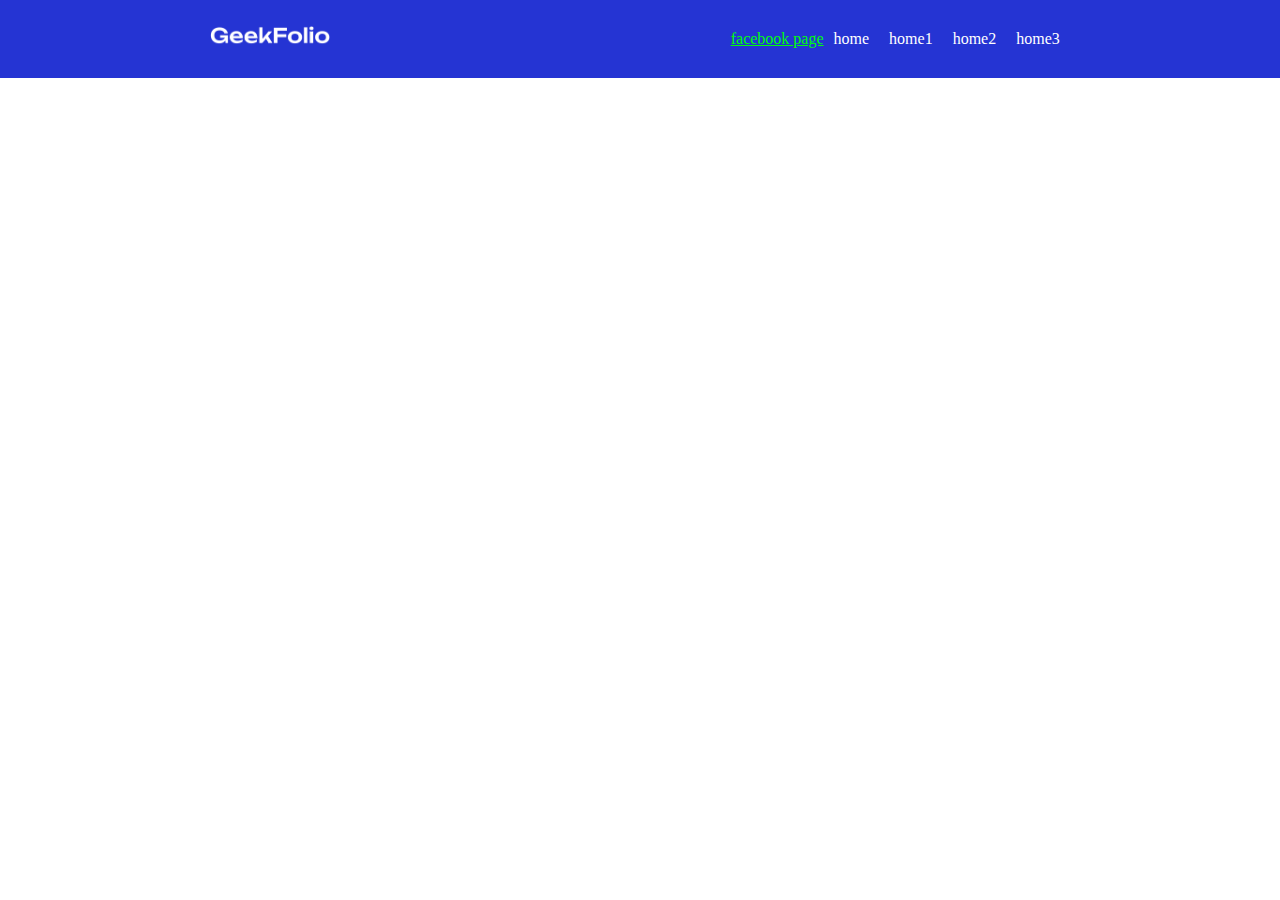
==== index.html @ 2ca70d9e "my fast websid" ====
<!DOCTYPE html>
<html lang="en">
<head>
    <meta charset="UTF-8">
    <meta name="viewport" content="width=device-width, initial-scale=1.0">
    <title>fast projcet</title>
    <link rel="stylesheet" href="styel.css">
    <link rel="shortcut icon" href="logo/vecteezy_web-icon-vector-line-on-white-background-image-for-web_3731316.jpg" type="image/x-icon">
</head>
<body>
    <header>
        <nav>
            <div class="head1">
                <div class="logo" >
                    <img class="logo1" src="./logo/logo-light.png" alt=" not found , pleace  try again ">
                </div>
                <div class="text">
                    <li class="manu"><a class="mnu" href="https://www.facebook.com/">facebook page</a>home</li>
                    <li class="manu">home1</li>
                    <li class="manu">home2</li>
                    <li class="manu">home3</li>

                </div>
            </div>
        </nav>

    </header>
    <main>
        
    </main>
    <footer>

    </footer>
   

    
</body>
</html>
---- styel.css ----
*{
    margin: 0px;
    padding: 0px;
}
.head1{
    background-color: rgb(37, 52, 211);
    padding: 20px;
    list-style: none;
    display: flex;
    align-items: center;
    justify-content: space-around;
}
.logo1{
   width: 120px; 
}
.text{
   display: flex;
}
.manu{
    padding: 10px;
    padding-right: 10px;
    font-size: 10 px;
    color: white;
}
.manu:hover{
    color: rgb(255, 0, 157);
    
}
.mnu:hover{
    color: red;
}
.mnu{
    margin: 10px;
    color: rgb(0, 255, 13);
}
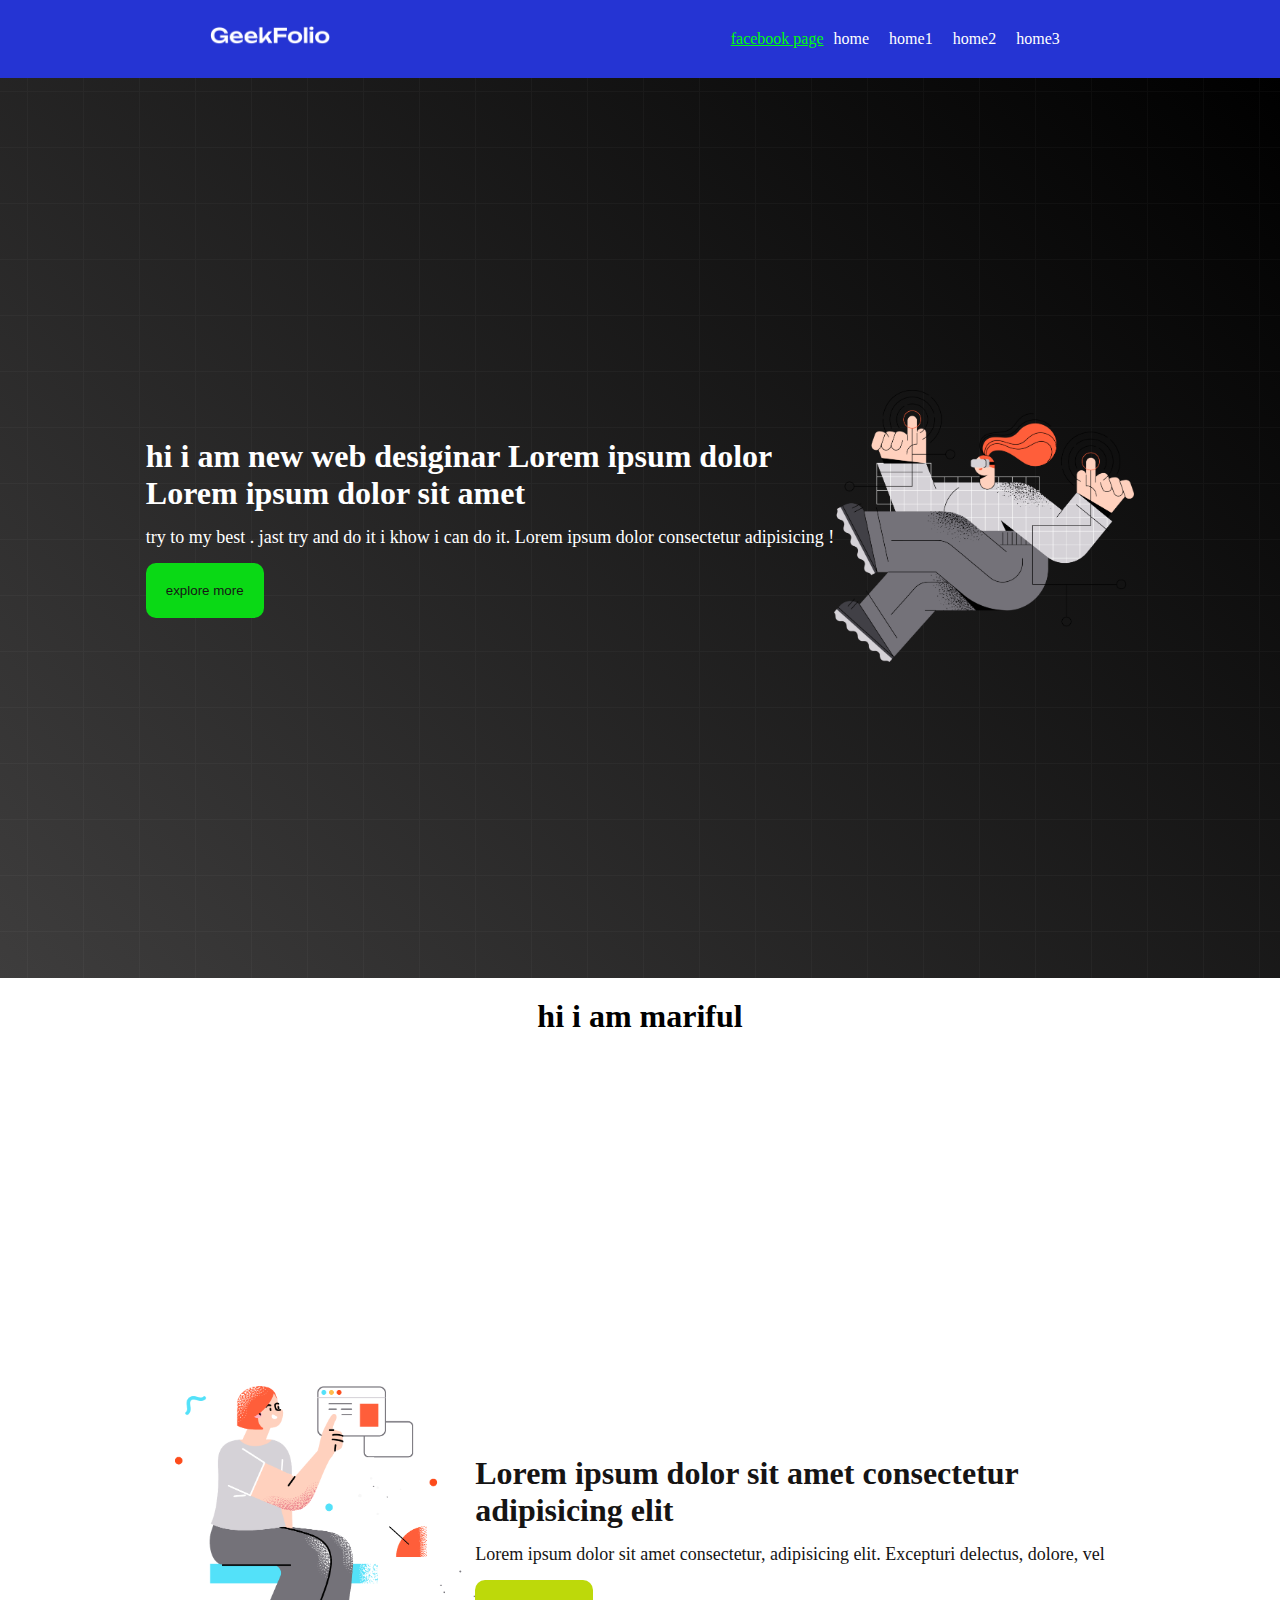
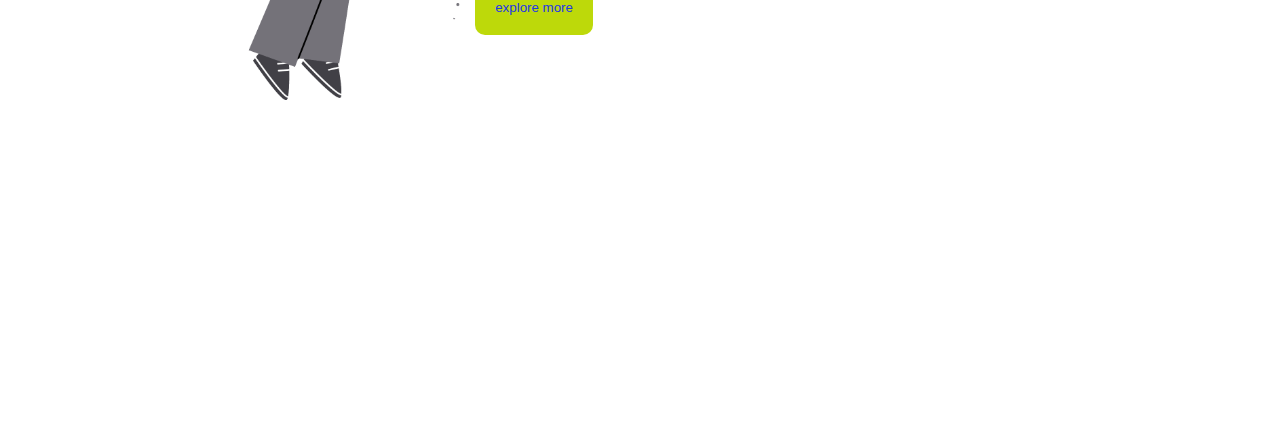
==== commit 2aaf76bc: "second blog add" ====
--- a/index.html
+++ b/index.html
@@ -23,10 +23,41 @@
                 </div>
             </div>
         </nav>
-
     </header>
     <main>
-        
+        <section>
+            <div class="banar0">
+                <div class="banartext">
+                    <h1 class="title">hi  i am new web desiginar Lorem ipsum dolor <br>Lorem ipsum dolor sit amet 
+                    </h1>
+                    <p class="ps">try to my best .  jast try and do it i khow i  can do it. Lorem ipsum dolor consectetur adipisicing !</p>
+                       <button class="btm"> 
+                       explore more</button>
+                </div>
+                <div class="banarpic">
+                    <img class="banarimg" src="./images/banner.png" alt="">
+                </div>
+            </div>
+
+        </section>
+        <section>
+            <h1  class="name">hi i am mariful</h1>
+            <div class="banar1">
+                <div class="banartext1">
+                    <h1 class="title">Lorem ipsum dolor sit amet consectetur <br> adipisicing elit</h1>
+                    <p class="ps">Lorem ipsum dolor sit amet consectetur, adipisicing elit. Excepturi delectus, dolore, vel
+                    </p>
+                    <button class="btm1"> 
+                        explore more</button>
+                </div>
+                <div class="banarpic">
+                    <img class="banarimg" src="./images/section.png" alt="">
+                </div>
+                
+            </div>
+        </section>
+
+
     </main>
     <footer>
 
--- a/styel.css
+++ b/styel.css
@@ -32,4 +32,66 @@
 .mnu{
     margin: 10px;
     color: rgb(0, 255, 13);
+}
+.banarimg{
+    width: 300px;
+}
+.banar0{
+    display: flex;
+    justify-content: center;
+    height: 100vh;
+    align-items: center;
+    background-image: url(./images/background.png),linear-gradient(45deg,#3e3d3d,#000);
+    color: white;
+}
+ 
+.titel{
+    font-size: 55px;
+    font-weight: bold;
+}
+.ps{
+    margin-top: 15px;
+    font-size: 18px;
+    margin-bottom: 15px;
+}
+.btm{
+    padding: 20px;
+    background-color: rgb(10, 217, 21);
+    color: rgb(22, 22, 20);
+    border: none;
+    border-radius: 10px;
+}
+.btm:hover{
+    color: red;
+}
+.banar1{
+    display: flex;
+    justify-content: center;
+    height: 100vh;
+    align-items: center;
+    color: rgb(22, 20, 20);
+    flex-direction: row-reverse;
+    padding: 40px;
+}
+.btm1{
+    padding: 20px;
+    background-color: rgb(189, 217, 10);
+    color: rgb(29, 55, 228);
+    border: none;
+    border-radius: 10px;
+}
+.btm1:hover{
+    color: red;
+}
+
+.ps{
+    margin-top: 15px;
+    font-size: 18px;
+    margin-bottom: 15px;
+}
+.name{
+    text-align: center;
+    padding: 20px;
+    font-weight: bold;
+    
 }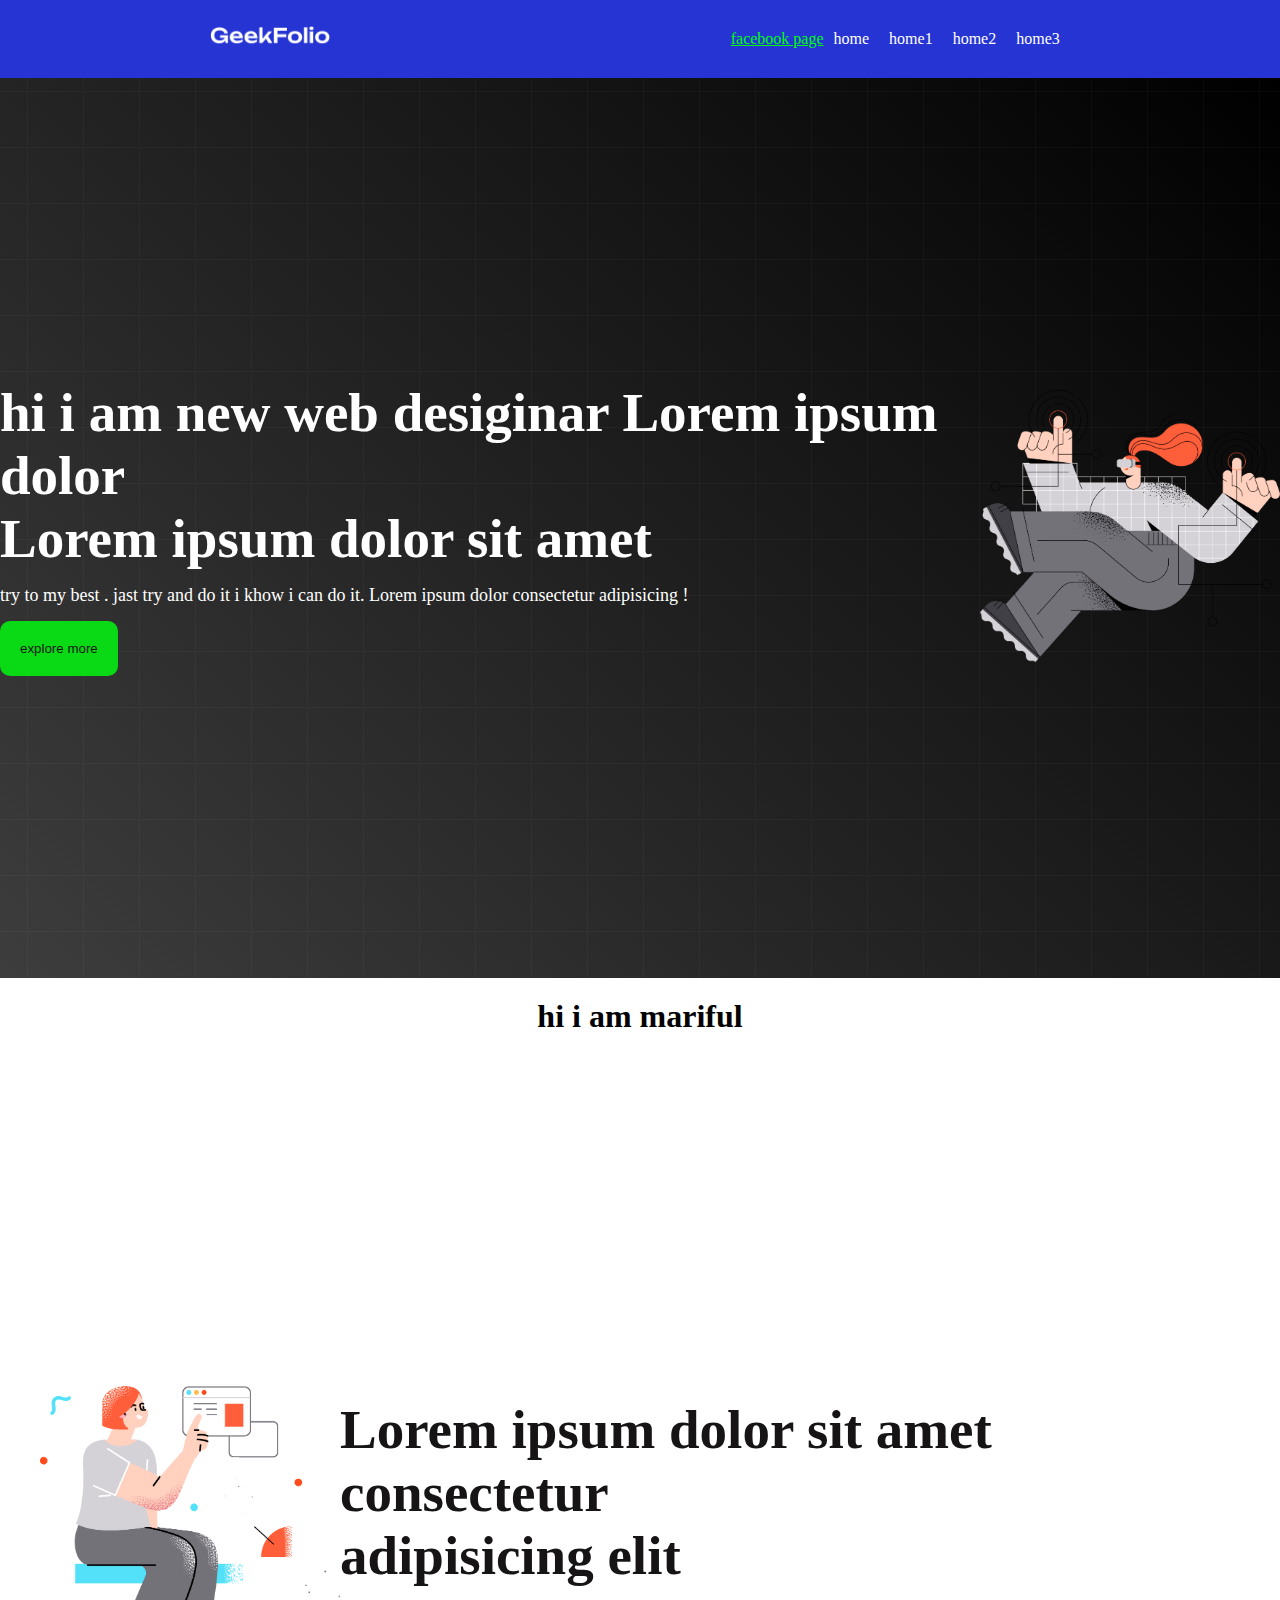
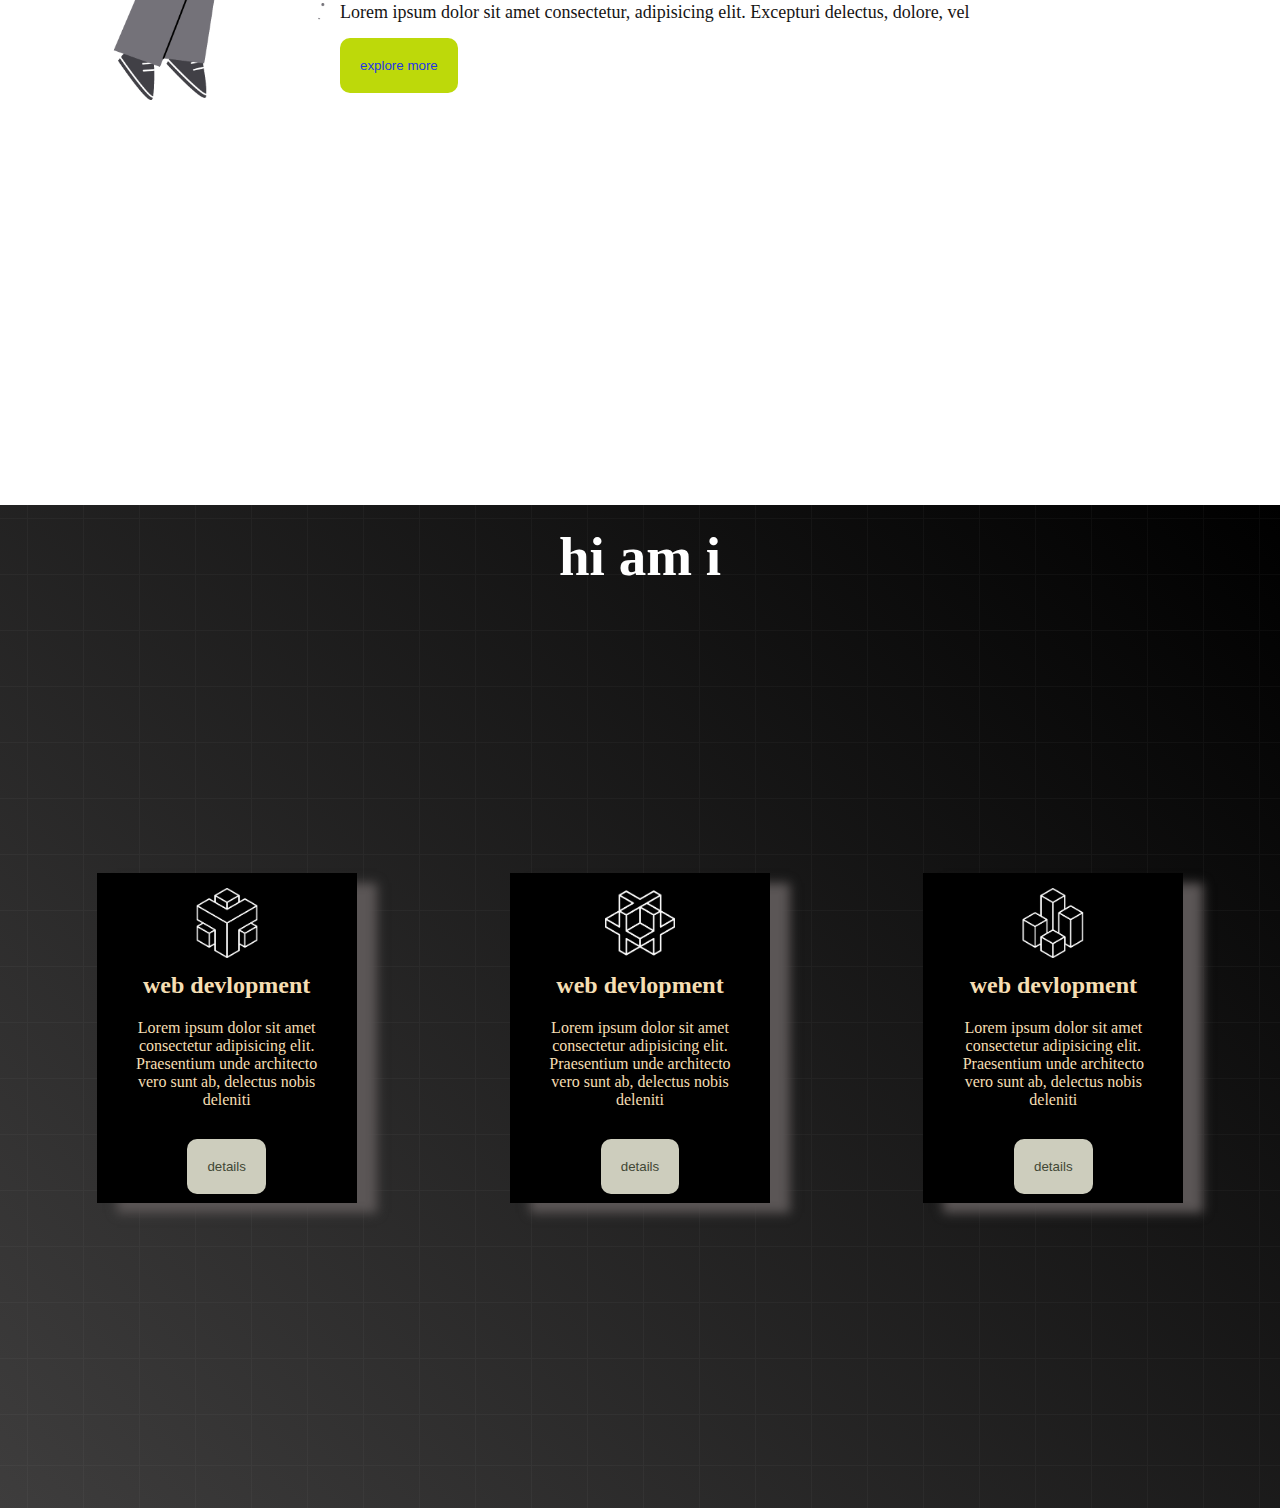
==== commit 500a9ddb: "thrd blog add" ====
--- a/index.html
+++ b/index.html
@@ -56,6 +56,34 @@
                 
             </div>
         </section>
+        <section class="good">
+            <h1 class="hi">hi am i</h1>
+          
+            <div class="box">
+                 
+                <div class="box1">
+                    <img class="icon" src="./icon/0.png" alt="">
+                    <h2 class="top">web devlopment</h2>
+                    <p class="top2">Lorem ipsum dolor sit amet consectetur adipisicing elit. Praesentium unde       
+                           architecto vero sunt ab, delectus nobis deleniti </p>
+                    <button class="btm2">details</button>
+                </div>
+                <div class="box1">
+                    <img class="icon" src="./icon/1.png" alt="">
+                    <h2 class="top">web devlopment</h2>
+                    <p class="top2">Lorem ipsum dolor sit amet consectetur adipisicing elit. Praesentium unde       
+                           architecto vero sunt ab, delectus nobis deleniti </p>
+                    <button class="btm2">details</button>
+                </div>
+                <div class="box1">
+                    <img class="icon" src="./icon/2.png" alt="">
+                    <h2 class="top">web devlopment</h2>
+                    <p class="top2">Lorem ipsum dolor sit amet consectetur adipisicing elit. Praesentium unde       
+                           architecto vero sunt ab, delectus nobis deleniti </p>
+                    <button class="btm2">details</button>
+                </div>
+            </div>
+        </section>
 
 
     </main>
--- a/styel.css
+++ b/styel.css
@@ -45,7 +45,7 @@
     color: white;
 }
  
-.titel{
+.title{
     font-size: 55px;
     font-weight: bold;
 }
@@ -94,4 +94,58 @@
     padding: 20px;
     font-weight: bold;
     
+}
+.box1{
+    width: 230px;
+    height: 300px ;
+    box-shadow: 20px 10px 10px rgb(91, 86, 86);
+    color: wheat;
+    background-color: black;
+    text-align: center;
+    padding: 15px;
+
+}
+.icon{
+    width: 70px;
+}
+.btm2{
+    padding: 20px;
+    background-color: rgb(205, 205, 189);
+    color: rgb(65, 71, 53);
+    border: none;
+    border-radius: 10px;
+    margin: 20px;
+}
+.btm2:hover{
+    color: red;
+}
+.box{
+   display: flex;
+   justify-content: space-around;
+   align-items: center;
+   height: 100vh;
+   
+}
+.top{
+    padding: 10px;
+
+}
+.top2{
+    padding: 10px;
+}
+.name1{
+    text-align: center;
+    padding: 20px;
+    font-weight: bold;
+    text-align: top;
+}
+.good{
+    padding: 20px;
+   margin-top: 70px;
+   background-image: url(./images/background.png),linear-gradient(45deg,#3e3d3d,#000);
+}
+.hi{
+    text-align: center;
+    color: white;
+    font-size: 55px;
 }